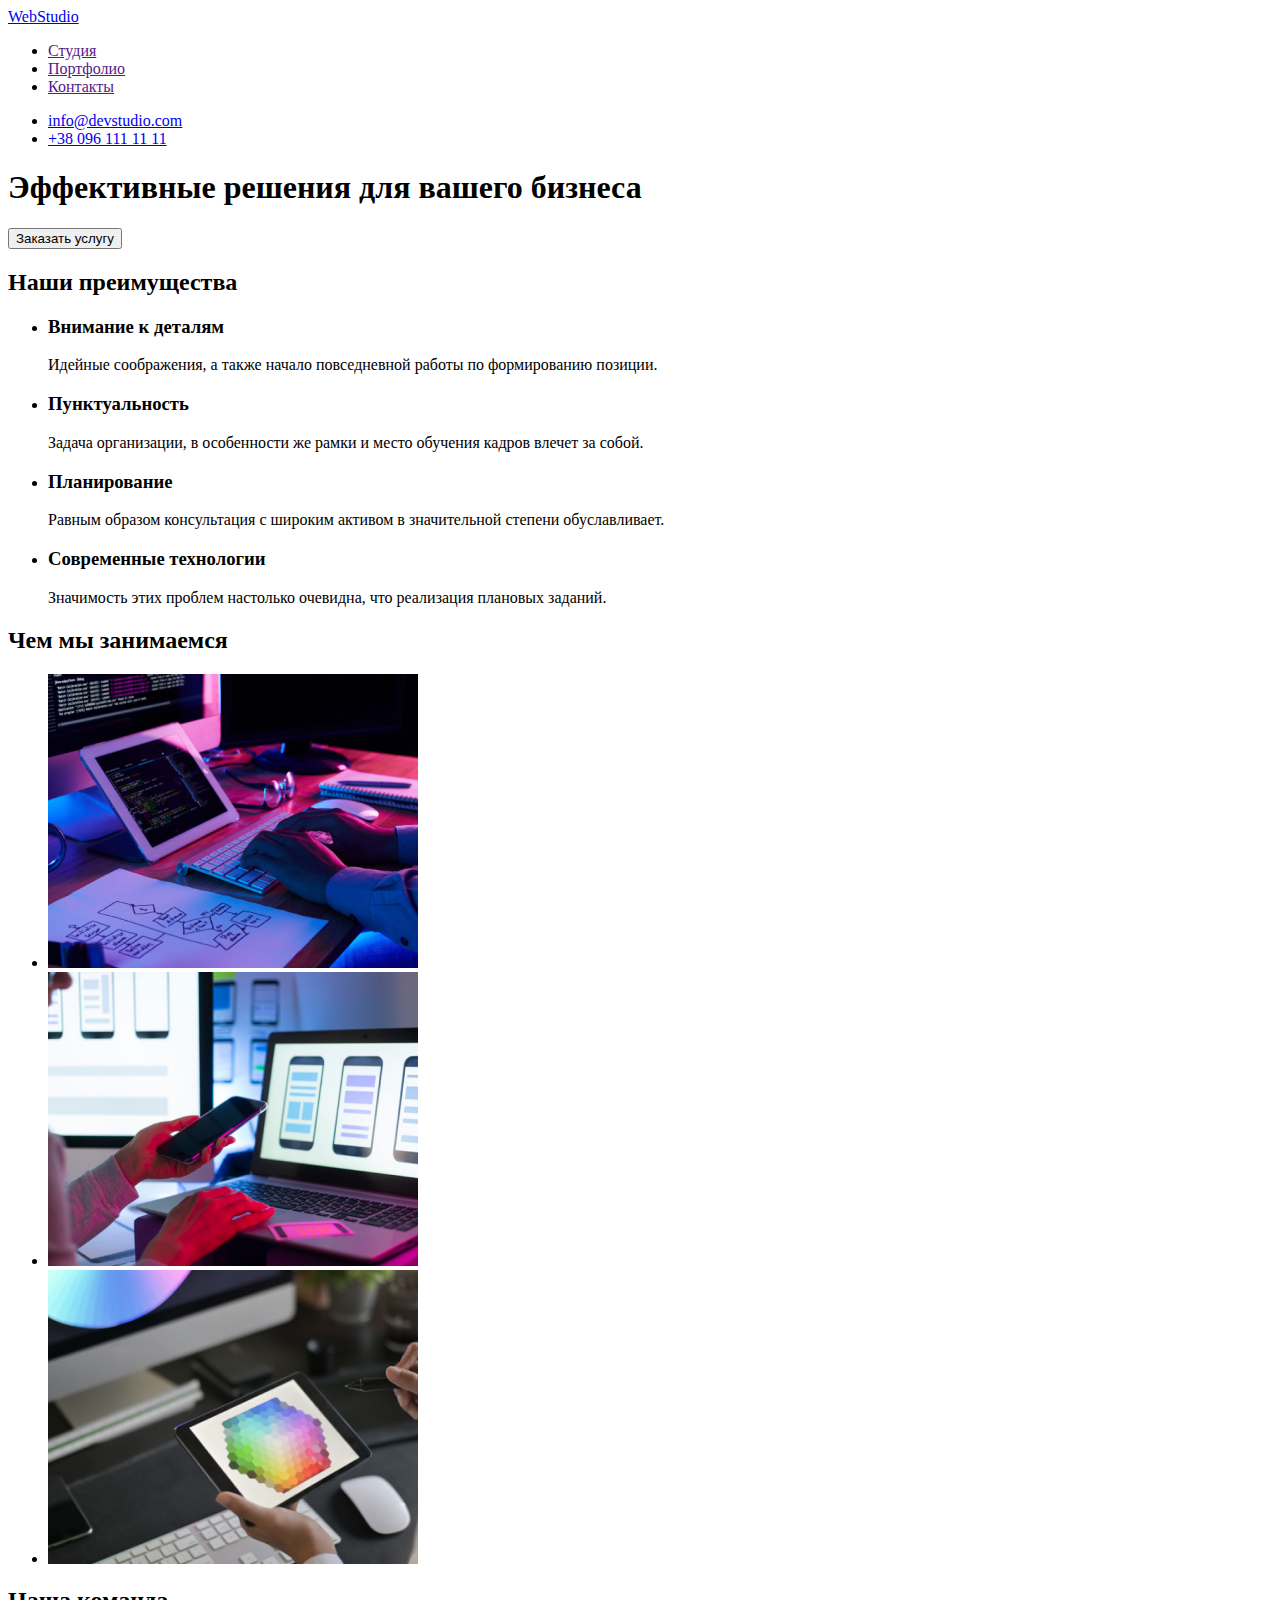
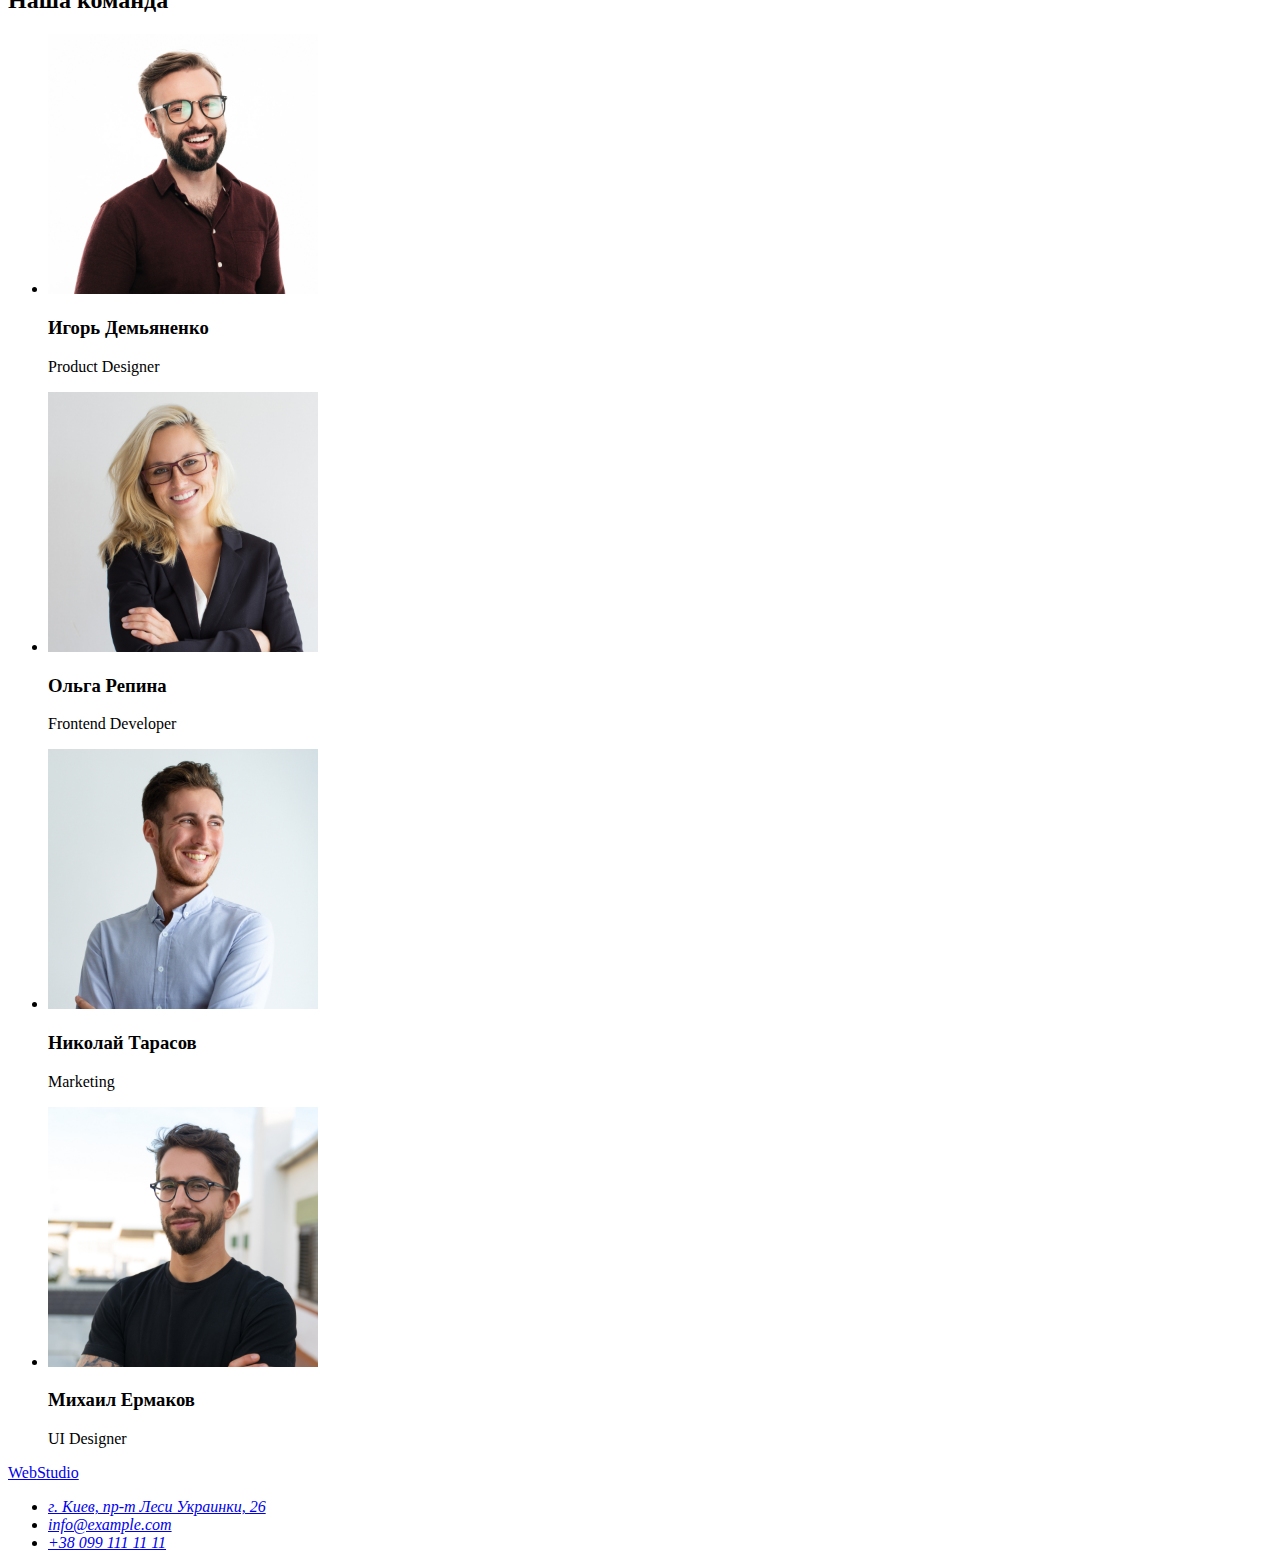
==== index.html @ ee7e07af "summary files" ====
<!DOCTYPE html>
<html lang="ru">
<head>
    <meta charset="UTF-8">
    <meta http-equiv="X-UA-Compatible" content="IE=edge">
    <meta name="viewport" content="width=device-width, initial-scale=1.0">
    <title>Document</title>
</head>
<body>
<header>
    <nav>
    <a href="./index.html" lang="en"> <span>Web</span><span>Studio</span></a>
    <ul>
        <li>
            <a href="">Студия</a>
        </li>
        <li>
            <a href="">Портфолио</a>
        </li>                           
        <li>
            <a href="">Контакты</a>
        </li>
    </ul>
    </nav>
    <ul>
        <li>
            <a href="mailto:info@devstudio.com">info@devstudio.com</a>
        </li>
        <li>
            <a href="Tel:+380961111111">+38 096 111 11 11</a>
        </li>
    </ul>
</header>

<main>
    <section>
        <h1>Эффективные решения для вашего бизнеса</h1>
        <button type="button">Заказать услугу</button>
    </section>
    <section>
        <h2>Наши преимущества</h2>
        <ul>
            <li>
                <h3>Внимание к деталям</h3>
                <p>Идейные соображения, а также начало повседневной работы по формированию позиции.</p>
            </li>
            <li>
                <h3>Пунктуальность</h3>
                <p>Задача организации, в особенности же рамки и место обучения кадров влечет за собой.</p>
            </li>
            <li>
                <h3>Планирование</h3>
                <p>Равным образом консультация с широким активом в значительной степени обуславливает.</p>
            </li>
            <li>
                <h3>Современные технологии</h3>
                <p>Значимость этих проблем настолько очевидна, что реализация плановых заданий.</p>
            </li>           
        </ul>
    </section>
    <section>
        <h2>Чем мы занимаемся</h2>
        <ul>
            <li>
                <img src="./images/about/about_img_1.jpg" alt="работа по блок схемах" width="370" height="294">
            </li>
            <li>
                <img src="./images/about/about_img_2.jpg" alt="дизайн телефонного приложения" width="370" height="294">
            </li>
            <li>
                <img src="./images/about/about_img_3.jpg" alt="работа на планшете" width="370" height="294">
            </li>
        </ul>
    </section>
    <section>
        <h2>Наша команда</h2>
        <ul>
            <li>
                <img src="./images/staff/igor_demyanenko.jpg" alt="фото Игоря Демьяненко" width="270" height="260"/>
                <h3>Игорь Демьяненко</h3>
                <p lang="en">Product Designer</p>
            </li>
            <li>
                <img src="./images/staff/olga_repina.jpg" alt="фото Ольги Репиной" width="270" height="260"/>
                <h3>Ольга Репина</h3>
                <p lang="en">Frontend Developer</p>
            </li>
            <li>
                <img src="./images/staff/nikolay_tarasov.jpg" alt="фото Николая Тарасова" width="270" height="260"/>
                <h3>Николай Тарасов</h3>
                <p lang="en">Marketing</p>
            </li>
            <li>
                <img src="./images/staff/mihail_ermakov.jpg" alt="фото Михаила Ермакова" width="270" height="260"/>
                <h3>Михаил Ермаков</h3>
                <p lang="en">UI Designer</p>
            </li>
        </ul>                
    </section>
</main>

<footer>
    <a href="./index.html" lang="en"> <span>Web</span><span>Studio</span></a>

    <address>
        <ul>
            <li>
                <a href="https://www.google.com.ua/maps/place/%D0%B1%D1%83%D0%BB%D1%8C%D0%B2%D0%B0%D1%80+%D0%9B%D0%B5%D1%81%D1%96+%D0%A3%D0%BA%D1%80%D0%B0%D1%97%D0%BD%D0%BA%D0%B8,+26,+%D0%9A%D0%B8%D1%97%D0%B2,+02000/@50.4265807,30.5361971,17z/data=!3m1!4b1!4m5!3m4!1s0x40d4cf0e033ecbe9:0x57a4dffefec77da0!8m2!3d50.4265807!4d30.5383859?hl=uk" target="_blank" rel="noopener noreferrer">г. Киев, пр-т Леси Украинки, 26</a>
            </li>
            <li>
                <a href="mailto:info@example.com">info@example.com</a>
            </li>
            <li>
                <a href="tel:+380991111111">+38 099 111 11 11</a>
            </li>
        </ul>
    </address>
</footer>
</body>

</html>
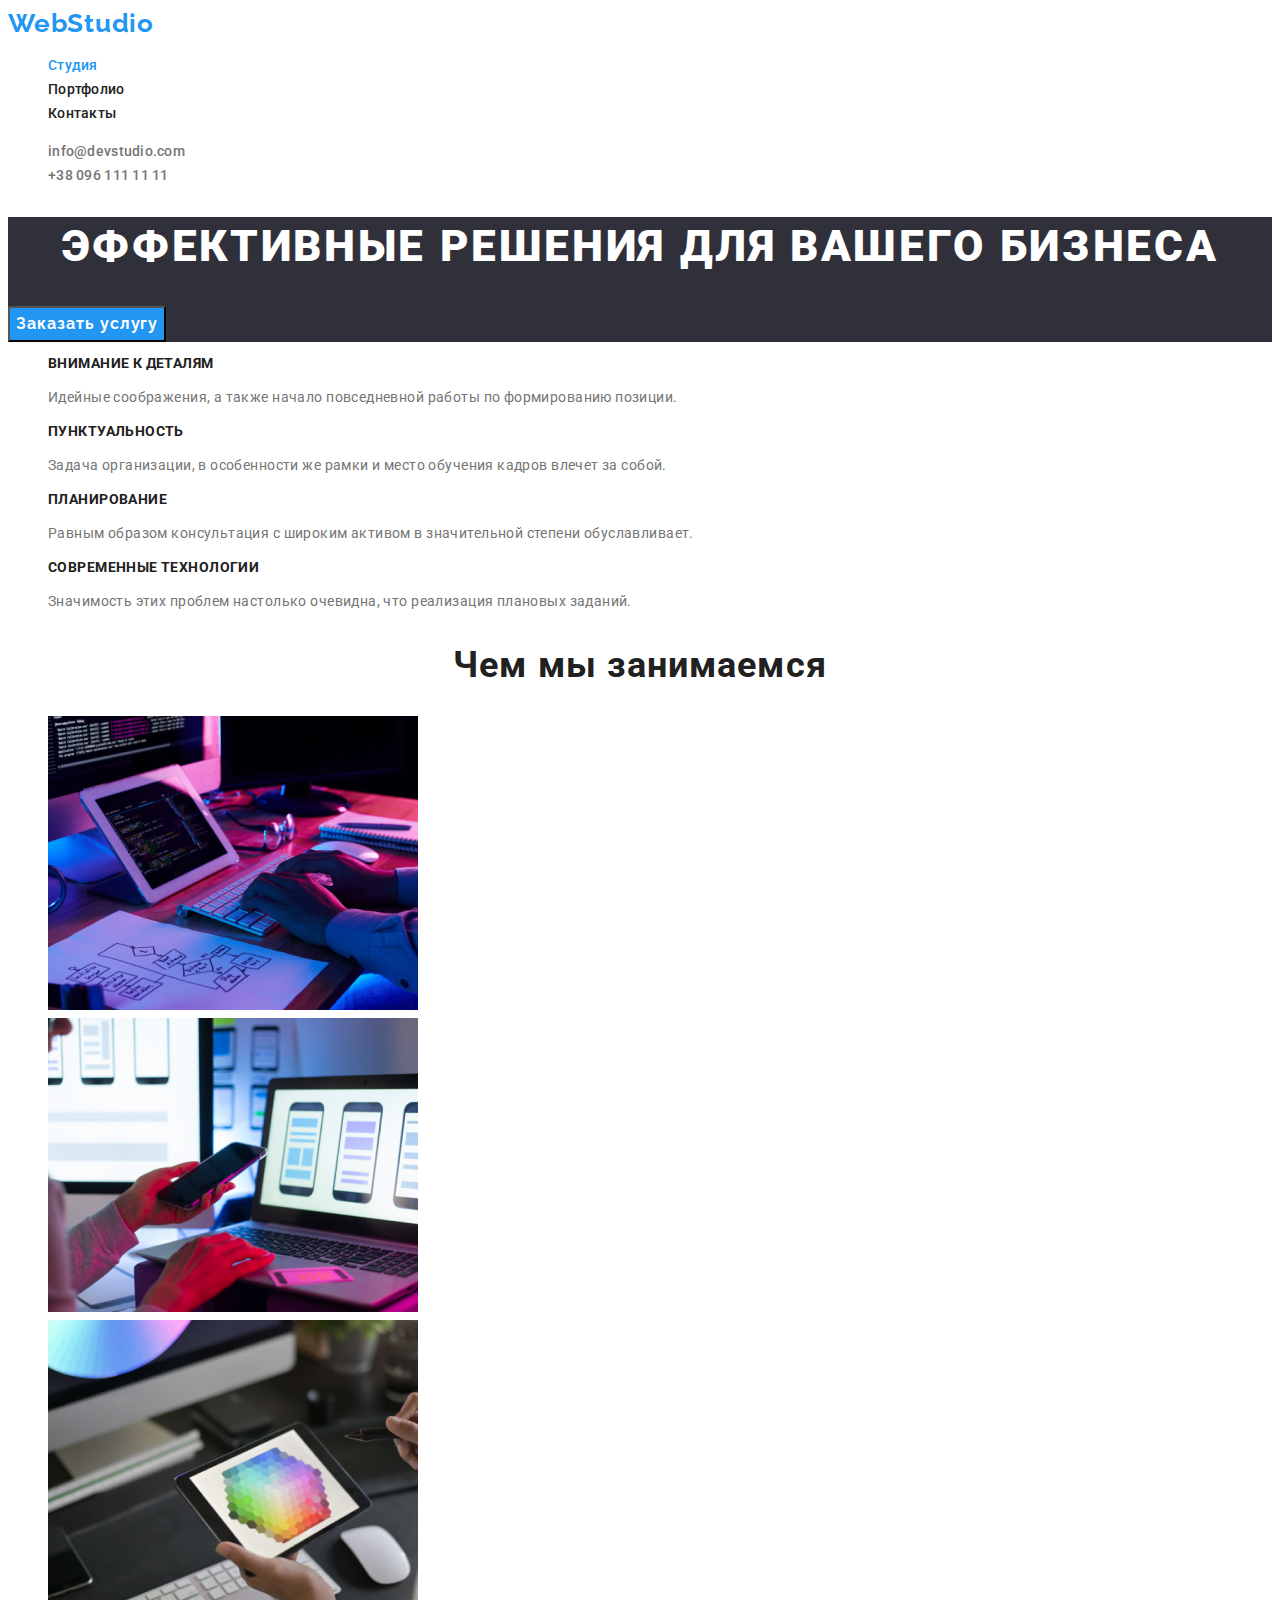
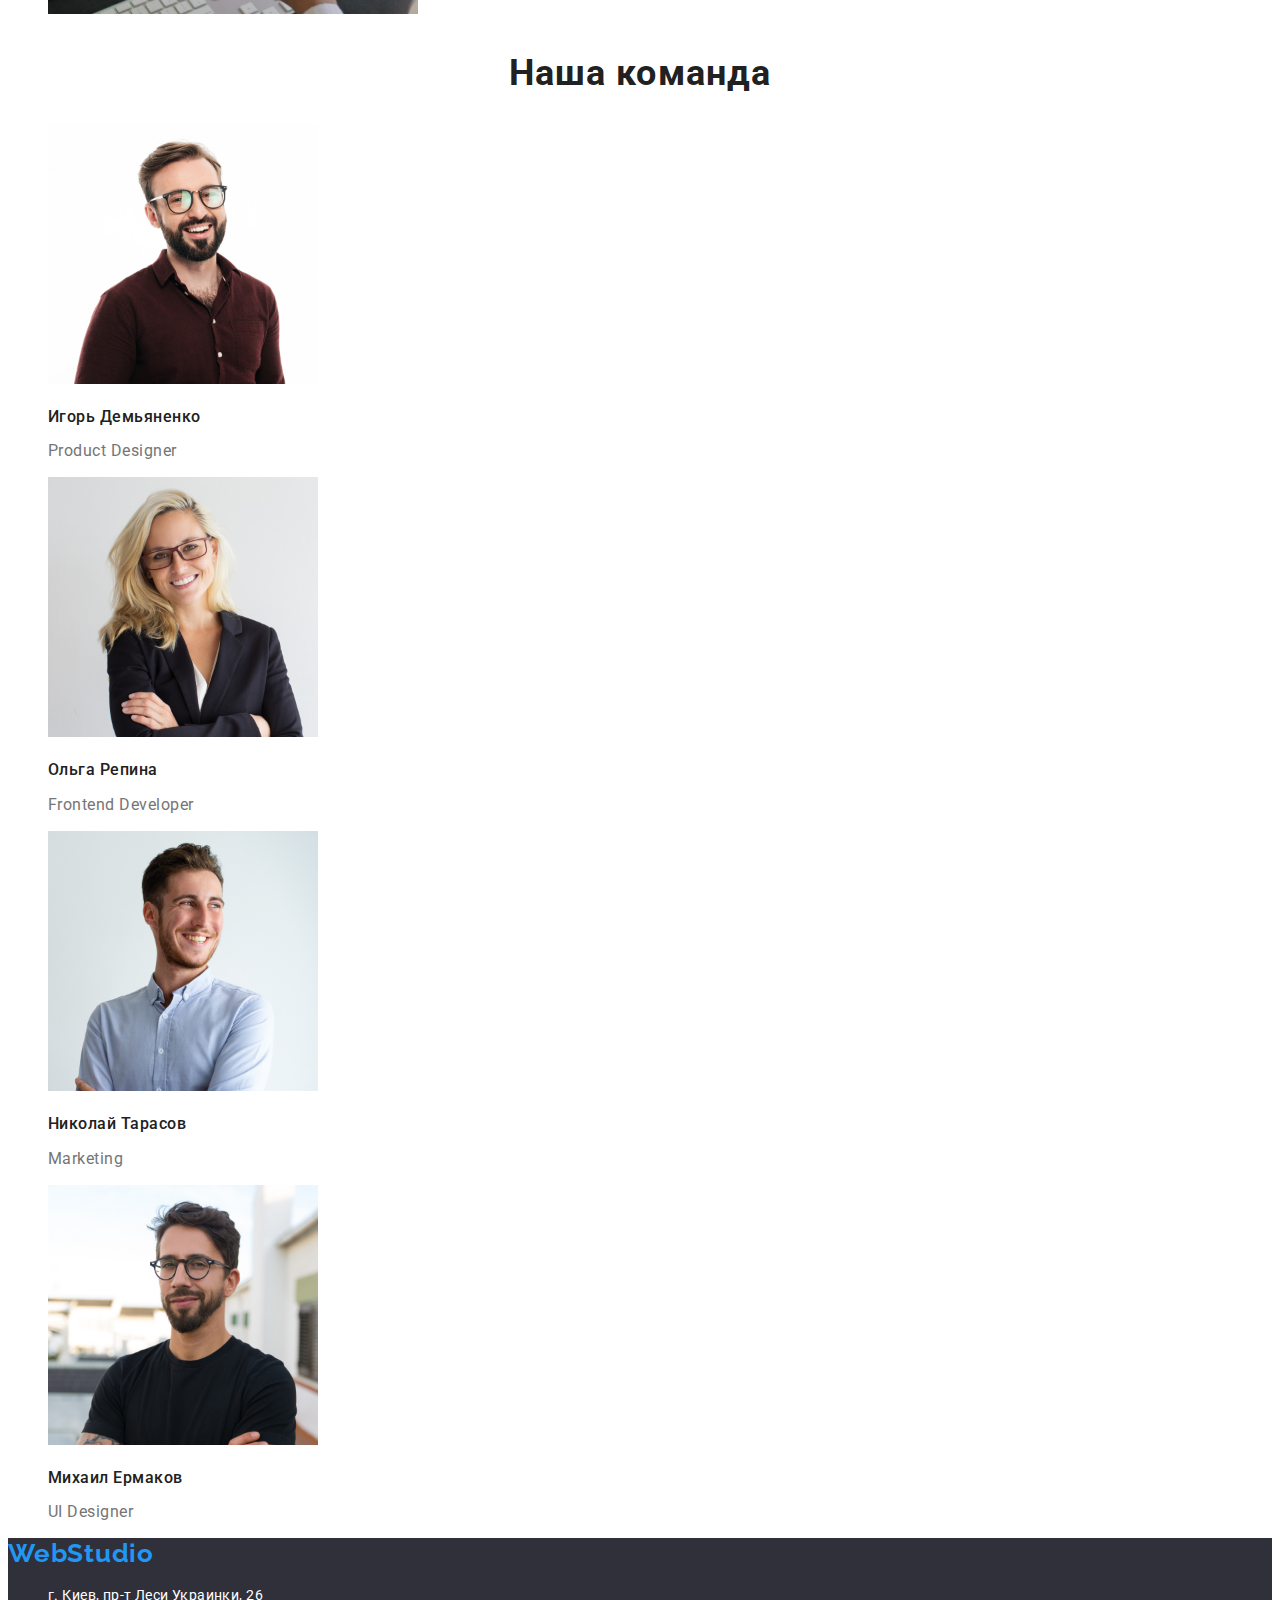
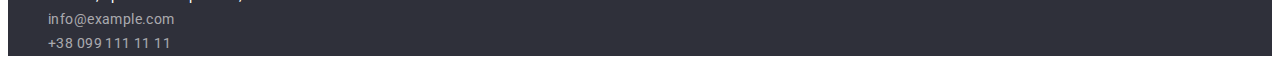
==== commit 9d376e2c: "homework css" ====
--- a/index.html
+++ b/index.html
@@ -5,62 +5,68 @@
     <meta http-equiv="X-UA-Compatible" content="IE=edge">
     <meta name="viewport" content="width=device-width, initial-scale=1.0">
     <title>Document</title>
+
+    <link rel="preconnect" href="https://fonts.googleapis.com">
+    <link rel="preconnect" href="https://fonts.gstatic.com" crossorigin>
+    <link href="https://fonts.googleapis.com/css2?family=Raleway:wght@700&family=Roboto:wght@400;500;700;900&display=swap"
+        rel="stylesheet">
+    <link rel="stylesheet" href="./css/styles.css"
 </head>
 <body>
-<header>
+<header class="heder">
     <nav>
-    <a href="./index.html" lang="en"> <span>Web</span><span>Studio</span></a>
-    <ul>
+    <a class="heder-logo" href="./index.html" lang="en"> Web<span class="span">Studio</span></a>
+    <ul class="heder-list  list">
         <li>
-            <a href="">Студия</a>
+            <a class="heder-link current" href="">Студия</a>
         </li>
         <li>
-            <a href="">Портфолио</a>
+            <a class="heder-link" href="./portfolio.html">Портфолио</a>
         </li>                           
         <li>
-            <a href="">Контакты</a>
+            <a class="heder-link" href="">Контакты</a>
         </li>
     </ul>
     </nav>
-    <ul>
+    <ul class="heder-list list">
         <li>
-            <a href="mailto:info@devstudio.com">info@devstudio.com</a>
+            <a class="heder-contact" href="mailto:info@devstudio.com">info@devstudio.com</a>
         </li>
         <li>
-            <a href="Tel:+380961111111">+38 096 111 11 11</a>
+            <a class="heder-contact" href="Tel:+380961111111">+38 096 111 11 11</a>
         </li>
     </ul>
 </header>
 
 <main>
-    <section>
-        <h1>Эффективные решения для вашего бизнеса</h1>
-        <button type="button">Заказать услугу</button>
+    <section class="hero">
+        <h1 class="hero-title">Эффективные решения для вашего бизнеса</h1>
+        <button class="hero-btn" type="button">Заказать услугу</button>
     </section>
-    <section>
-        <h2>Наши преимущества</h2>
-        <ul>
-            <li>
-                <h3>Внимание к деталям</h3>
-                <p>Идейные соображения, а также начало повседневной работы по формированию позиции.</p>
+    <section class="strategy"> 
+        <h2 class="visually-hidden">Наши преимущества</h2>
+        <ul class="strategy-list list">
+            <li class="strategy-item">
+                <h3 class="strategy-title">Внимание к деталям</h3>
+                <p class="strategy-text">Идейные соображения, а также начало повседневной работы по формированию позиции.</p>
             </li>
-            <li>
-                <h3>Пунктуальность</h3>
-                <p>Задача организации, в особенности же рамки и место обучения кадров влечет за собой.</p>
+            <li class="strategy-item">
+                <h3 class="strategy-title">Пунктуальность</h3>
+                <p class="strategy-text">Задача организации, в особенности же рамки и место обучения кадров влечет за собой.</p>
             </li>
-            <li>
-                <h3>Планирование</h3>
-                <p>Равным образом консультация с широким активом в значительной степени обуславливает.</p>
+            <li class="strategy-item">
+                <h3 class="strategy-title">Планирование</h3>
+                <p class="strategy-text">Равным образом консультация с широким активом в значительной степени обуславливает.</p>
             </li>
-            <li>
-                <h3>Современные технологии</h3>
-                <p>Значимость этих проблем настолько очевидна, что реализация плановых заданий.</p>
+            <li class="strategy-item">
+                <h3 class="strategy-title">Современные технологии</h3>
+                <p class="strategy-text">Значимость этих проблем настолько очевидна, что реализация плановых заданий.</p>
             </li>           
         </ul>
     </section>
-    <section>
-        <h2>Чем мы занимаемся</h2>
-        <ul>
+    <section class="about">
+        <h2 class="about-title">Чем мы занимаемся</h2>
+        <ul class="list">
             <li>
                 <img src="./images/about/about_img_1.jpg" alt="работа по блок схемах" width="370" height="294">
             </li>
@@ -72,46 +78,45 @@
             </li>
         </ul>
     </section>
-    <section>
-        <h2>Наша команда</h2>
-        <ul>
-            <li>
+    <section class="staff">
+        <h2 class="staff-pretitle">Наша команда</h2>
+        <ul class="staff-list list">
+            <li class="staff-item">
                 <img src="./images/staff/igor_demyanenko.jpg" alt="фото Игоря Демьяненко" width="270" height="260"/>
-                <h3>Игорь Демьяненко</h3>
-                <p lang="en">Product Designer</p>
+                <h3 class="staff-title">Игорь Демьяненко</h3>
+                <p class="staff-text" lang="en">Product Designer</p>
             </li>
-            <li>
+            <li class="staff-item">
                 <img src="./images/staff/olga_repina.jpg" alt="фото Ольги Репиной" width="270" height="260"/>
-                <h3>Ольга Репина</h3>
-                <p lang="en">Frontend Developer</p>
+                <h3 class="staff-title">Ольга Репина</h3>
+                <p class="staff-text" lang="en">Frontend Developer</p>
             </li>
-            <li>
+            <li class="staff-item">
                 <img src="./images/staff/nikolay_tarasov.jpg" alt="фото Николая Тарасова" width="270" height="260"/>
-                <h3>Николай Тарасов</h3>
-                <p lang="en">Marketing</p>
+                <h3 class="staff-title">Николай Тарасов</h3>
+                <p class="staff-text" lang="en">Marketing</p>
             </li>
-            <li>
+            <li class="staff-item">
                 <img src="./images/staff/mihail_ermakov.jpg" alt="фото Михаила Ермакова" width="270" height="260"/>
-                <h3>Михаил Ермаков</h3>
-                <p lang="en">UI Designer</p>
+                <h3 class="staff-title">Михаил Ермаков</h3>
+                <p class="staff-text" lang="en">UI Designer</p>
             </li>
         </ul>                
     </section>
 </main>
 
-<footer>
-    <a href="./index.html" lang="en"> <span>Web</span><span>Studio</span></a>
-
+<footer class="footer">
+    <a class="footer-logo link" href="./index.html" lang="en"> Web<span class="span">Studio</span></a>
     <address>
-        <ul>
-            <li>
-                <a href="https://www.google.com.ua/maps/place/%D0%B1%D1%83%D0%BB%D1%8C%D0%B2%D0%B0%D1%80+%D0%9B%D0%B5%D1%81%D1%96+%D0%A3%D0%BA%D1%80%D0%B0%D1%97%D0%BD%D0%BA%D0%B8,+26,+%D0%9A%D0%B8%D1%97%D0%B2,+02000/@50.4265807,30.5361971,17z/data=!3m1!4b1!4m5!3m4!1s0x40d4cf0e033ecbe9:0x57a4dffefec77da0!8m2!3d50.4265807!4d30.5383859?hl=uk" target="_blank" rel="noopener noreferrer">г. Киев, пр-т Леси Украинки, 26</a>
+        <ul class="footer-list list">
+            <li class="footer-item">
+                <a class="footer-link link" href="https://www.google.com.ua/maps/place/%D0%B1%D1%83%D0%BB%D1%8C%D0%B2%D0%B0%D1%80+%D0%9B%D0%B5%D1%81%D1%96+%D0%A3%D0%BA%D1%80%D0%B0%D1%97%D0%BD%D0%BA%D0%B8,+26,+%D0%9A%D0%B8%D1%97%D0%B2,+02000/@50.4265807,30.5361971,17z/data=!3m1!4b1!4m5!3m4!1s0x40d4cf0e033ecbe9:0x57a4dffefec77da0!8m2!3d50.4265807!4d30.5383859?hl=uk" target="_blank" rel="noopener noreferrer">г. Киев, пр-т Леси Украинки, 26</a>
             </li>
-            <li>
-                <a href="mailto:info@example.com">info@example.com</a>
+            <li class="footer-item">
+                <a class="footer-contact link" href="mailto:info@example.com">info@example.com</a>
             </li>
-            <li>
-                <a href="tel:+380991111111">+38 099 111 11 11</a>
+            <li class="footer-item">
+                <a class="footer-contact link" href="tel:+380991111111">+38 099 111 11 11</a>
             </li>
         </ul>
     </address>
--- a/css/styles.css
+++ b/css/styles.css
@@ -0,0 +1,215 @@
+body {
+  color: #757575;
+  background-color: #fff;
+  font-family: "Roboto", sans-serif;
+  font-weight: 400;
+  font-size: 14px;
+  line-height: 1.71;
+}
+
+:root {
+  --primary-color: #757575;
+  --secondary-color: #212121;
+  --hero-color: #ffffff;
+  --accent-color: #2196f3;
+  --primary-background-color: #2f303a;
+}
+.list {
+  list-style: none;
+}
+.visually-hidden {
+  position: fixed;
+  transform: scale(0);
+}
+
+/*=================Heder=============*/
+.heder-logo {
+  font-family: "Raleway", sans-seri;
+  font-weight: 700;
+  font-size: 26px;
+  line-height: 1.19;
+  letter-spacing: 0.03em;
+  color: var(--accent-color);
+  text-decoration: none;
+}
+
+.heder-span {
+  color: var(--secondary-color);
+}
+
+.heder-link {
+  font-weight: 500;
+  font-size: 14px;
+  line-height: 1.33;
+  letter-spacing: 0.02em;
+  color: var(--secondary-color);
+  text-decoration: none;
+}
+.heder-contact {
+  font-weight: 500;
+  font-size: 14px;
+  line-height: 1.33;
+  letter-spacing: 0.02em;
+  color: var(--primary-color);
+  text-decoration: none;
+}
+.heder {
+  background-color: var(--hero-color);
+  cursor: pointer;
+}
+.heder-list .heder-link.current {
+  color: var(--accent-color);
+}
+.heder-list :hover,
+.heder-list :focus,
+.heder.link :hover,
+.heder-link :focus {
+  color: var(--accent-color);
+}
+
+/*=============hero============*/
+.hero {
+  background-color: var(--primary-background-color);
+}
+.hero-title {
+  font-weight: 900;
+  font-size: 44px;
+  line-height: 1.36;
+  text-align: center;
+  letter-spacing: 0.06em;
+  text-transform: uppercase;
+  color: var(--hero-color);
+}
+.hero-btn {
+  font-family: "Raleway", sans-seri;
+  font-weight: 700;
+  font-size: 16px;
+  line-height: 1.88;
+  align-items: center;
+  letter-spacing: 0.06em;
+  color: var(--hero-color);
+  cursor: pointer;
+  background-color: var(--accent-color);
+}
+
+/*=============strategy=============*/
+.strategy-title {
+  font-weight: 700;
+  font-size: 14px;
+  line-height: 1.14;
+  letter-spacing: 0.03em;
+  text-transform: uppercase;
+  color: var(--secondary-color);
+}
+.strategy-text {
+  font-weight: 400;
+  font-size: 14px;
+  line-height: 1.71;
+  letter-spacing: 0.03em;
+  color: var(--primary-color);
+}
+/*=============about===========*/
+.about-title {
+  font-weight: 700;
+  font-size: 36px;
+  line-height: 1.17;
+  text-align: center;
+  letter-spacing: 0.03em;
+  color: var(--secondary-color);
+}
+/*======================staff=========*/
+.staff-pretitle {
+  font-weight: 700;
+  font-size: 36px;
+  line-height: 1.17;
+  text-align: center;
+  letter-spacing: 0.03em;
+  color: var(--secondary-color);
+}
+.staff-title {
+  font-weight: 500;
+  font-size: 16px;
+  line-height: 1.18;
+  letter-spacing: 0.03em;
+  color: var(--secondary-color);
+}
+.staff-text {
+  font-weight: 400;
+  font-size: 16px;
+  line-height: 1.18;
+  letter-spacing: 0.03em;
+  color: var(--primary-color);
+}
+/*==============footer==========*/
+.footer-logo {
+  font-family: "Raleway", sans-seri;
+  font-weight: 700;
+  font-size: 26px;
+  line-height: 1.19;
+  letter-spacing: 0.03em;
+  color: var(--accent-color);
+  text-decoration: none;
+}
+.footer-span {
+  color: var(--hero-color);
+}
+
+.footer {
+  background-color: var(--primary-background-color);
+  text-decoration: none;
+}
+.footer-link {
+  font-weight: 400;
+  font-size: 14px;
+  line-height: 1.71;
+  letter-spacing: 0.03em;
+  color: var(--hero-color);
+  text-decoration: none;
+  font-style: normal;
+}
+
+.footer-contact {
+  font-weight: 400;
+  font-size: 14px;
+  line-height: 1.71;
+  letter-spacing: 0.03em;
+  color: rgba(255, 255, 255, 0.6);
+  text-decoration: none;
+  font-style: normal;
+}
+/*==============portfolio==========*/
+.btn-item {
+  font-family: "Roboto", sans-serif;
+  font-weight: 500;
+  font-size: 16px;
+  line-height: 1.62;
+  letter-spacing: 0.03em;
+  background: #f5f4fa;
+  border-radius: 4px;
+  list-style: none;
+  cursor: pointer;
+}
+.btn-item :hover,
+.btn-item :focus {
+  color: var(--hero-color);
+  background-color: var(--accent-color);
+  border-radius: 4px;
+}
+.portfolio-title {
+  font-weight: 700;
+  font-size: 18px;
+  line-height: 2;
+  letter-spacing: 0.06em;
+  color: var(--secondary-color);
+}
+.portfolio-text {
+  font-weight: 400;
+  font-size: 16px;
+  line-height: 1.88;
+  letter-spacing: 0.03em;
+  color: var(--primary-color);
+}
+.portfolio-link {
+  text-decoration: none;
+  list-style: none;
+}
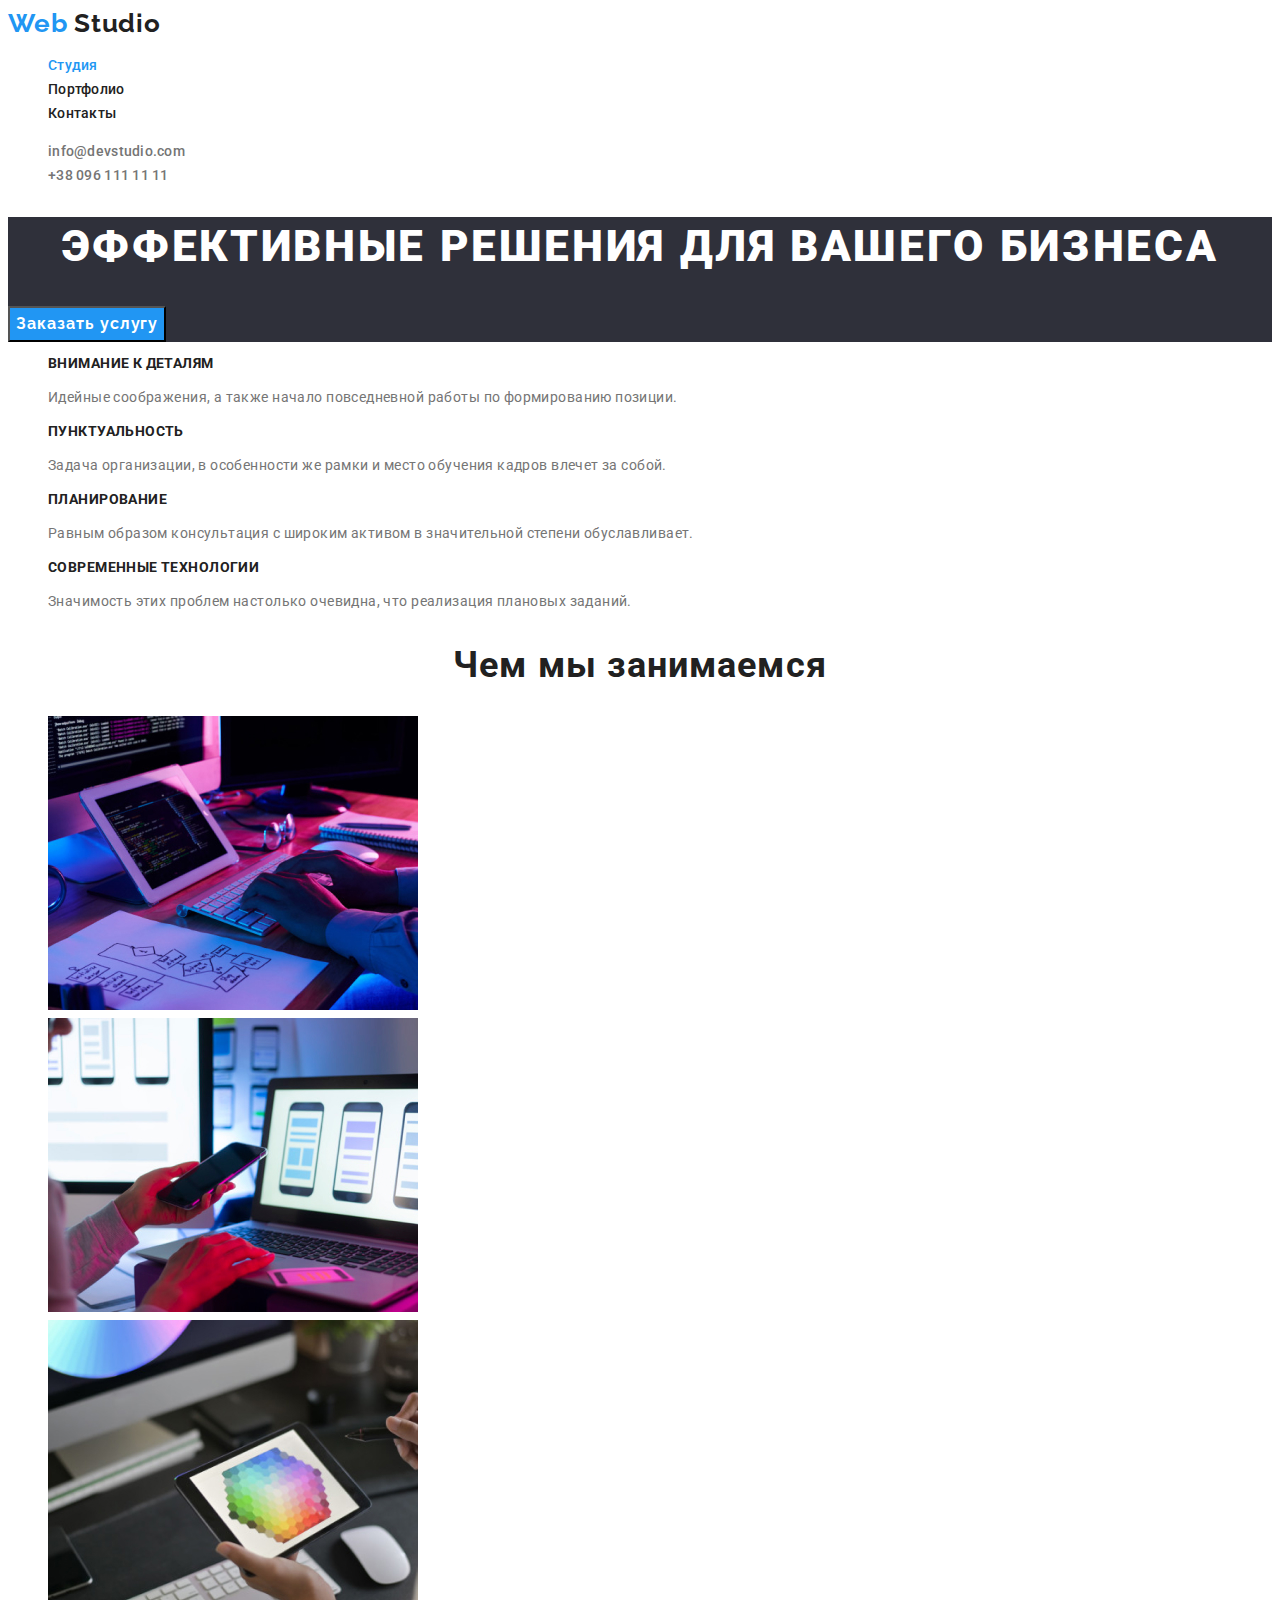
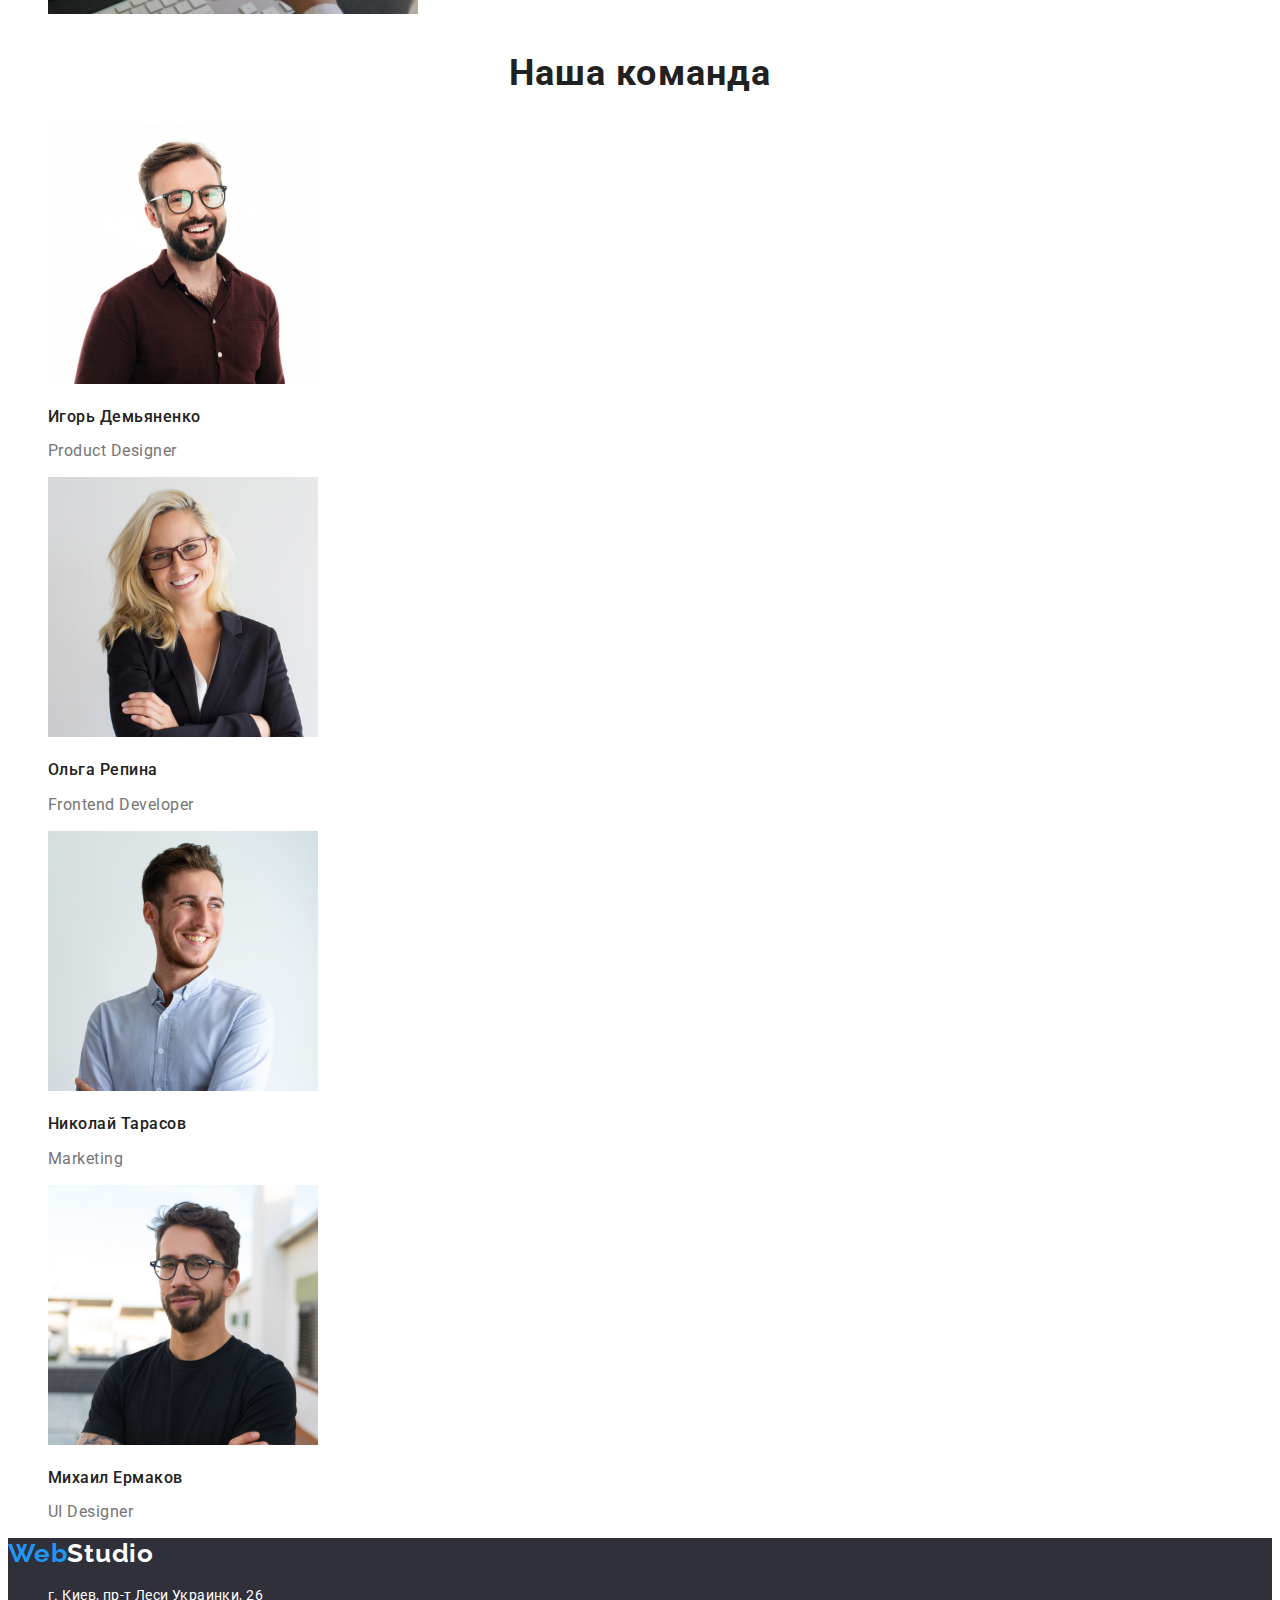
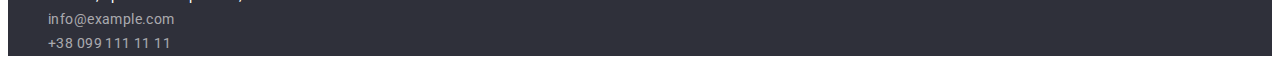
==== commit 1460e206: "final homework" ====
--- a/index.html
+++ b/index.html
@@ -15,7 +15,7 @@
 <body>
 <header class="heder">
     <nav>
-    <a class="heder-logo" href="./index.html" lang="en"> Web<span class="span">Studio</span></a>
+    <a class="heder-logo" href="./index.html" lang="en"> Web <span class="heder-span" >Studio</span></a>
     <ul class="heder-list  list">
         <li>
             <a class="heder-link current" href="">Студия</a>
@@ -106,7 +106,7 @@
 </main>
 
 <footer class="footer">
-    <a class="footer-logo link" href="./index.html" lang="en"> Web<span class="span">Studio</span></a>
+    <a class="footer-logo link" href="./index.html" lang="en"> Web<span class="footer-span">Studio</span></a>
     <address>
         <ul class="footer-list list">
             <li class="footer-item">
--- a/css/styles.css
+++ b/css/styles.css
@@ -57,7 +57,7 @@
   background-color: var(--hero-color);
   cursor: pointer;
 }
-.heder-list .heder-link.current {
+.heder .current {
   color: var(--accent-color);
 }
 .heder-list :hover,
